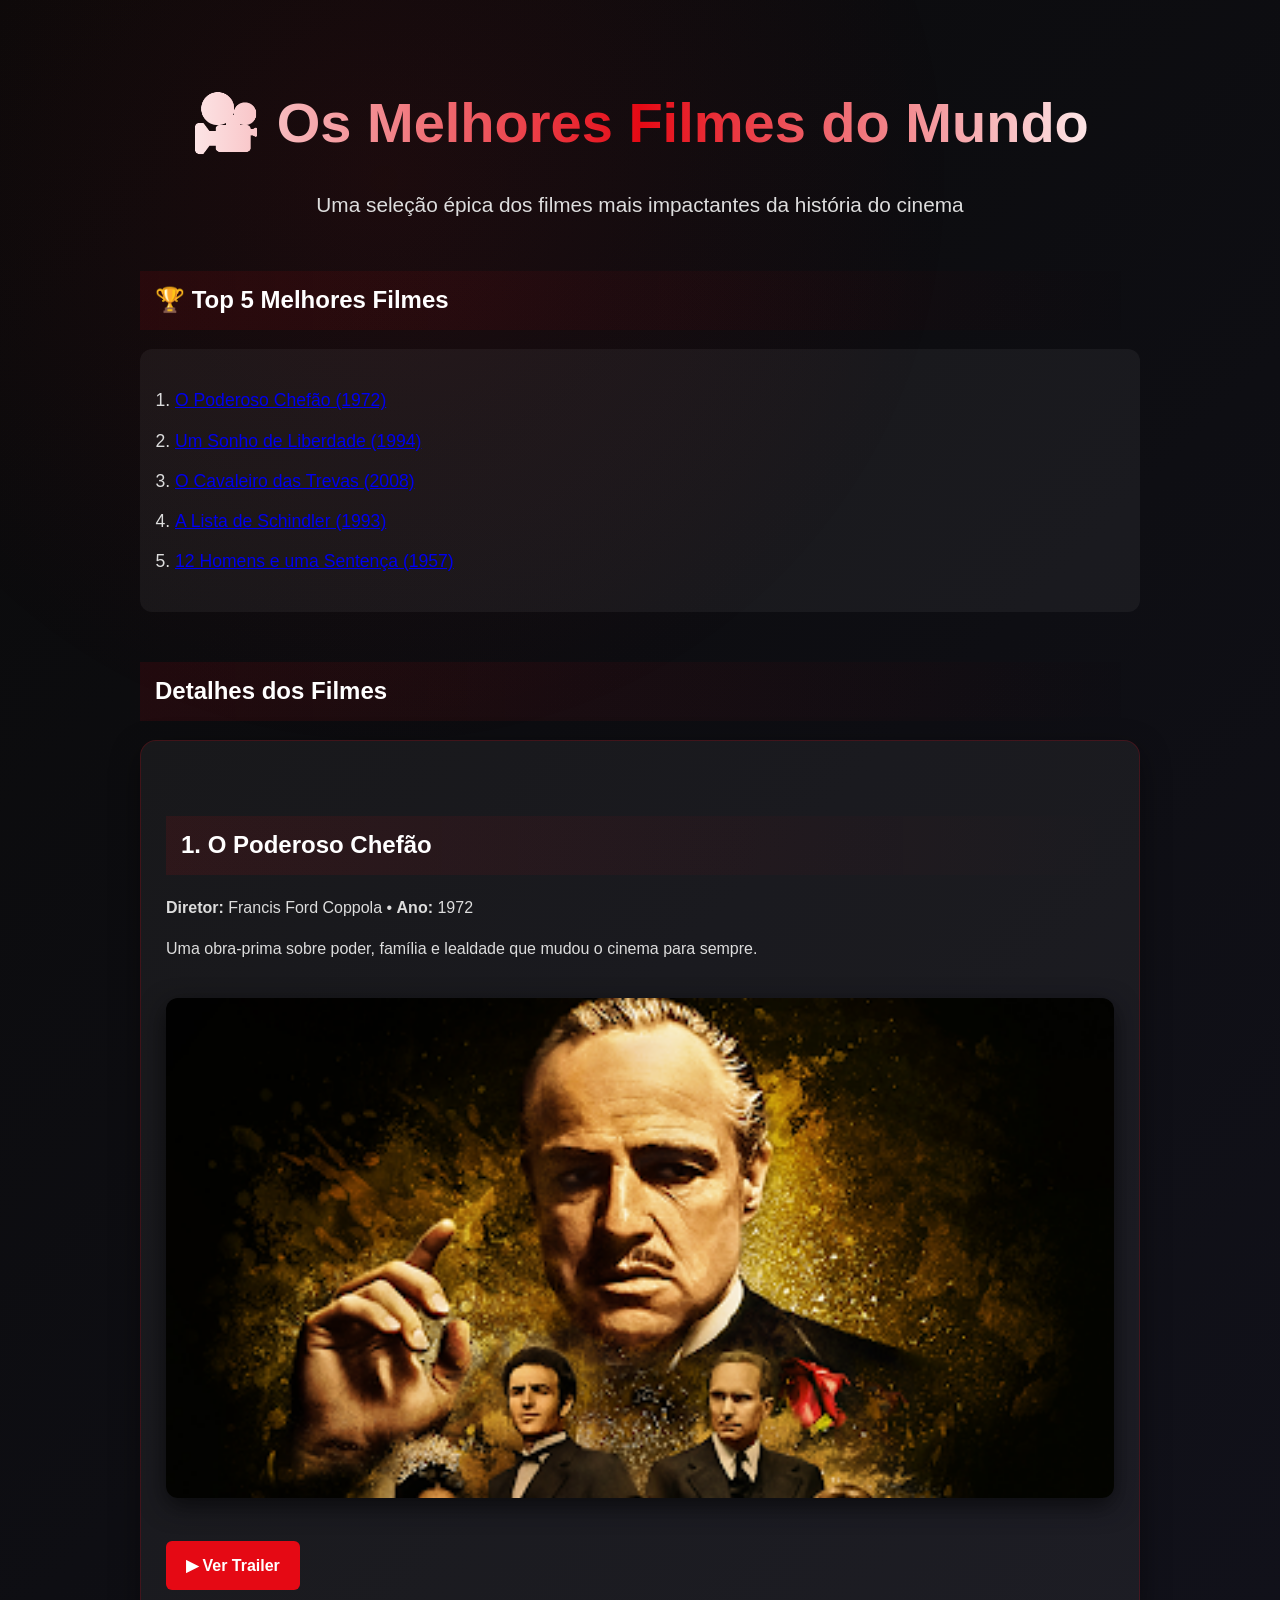
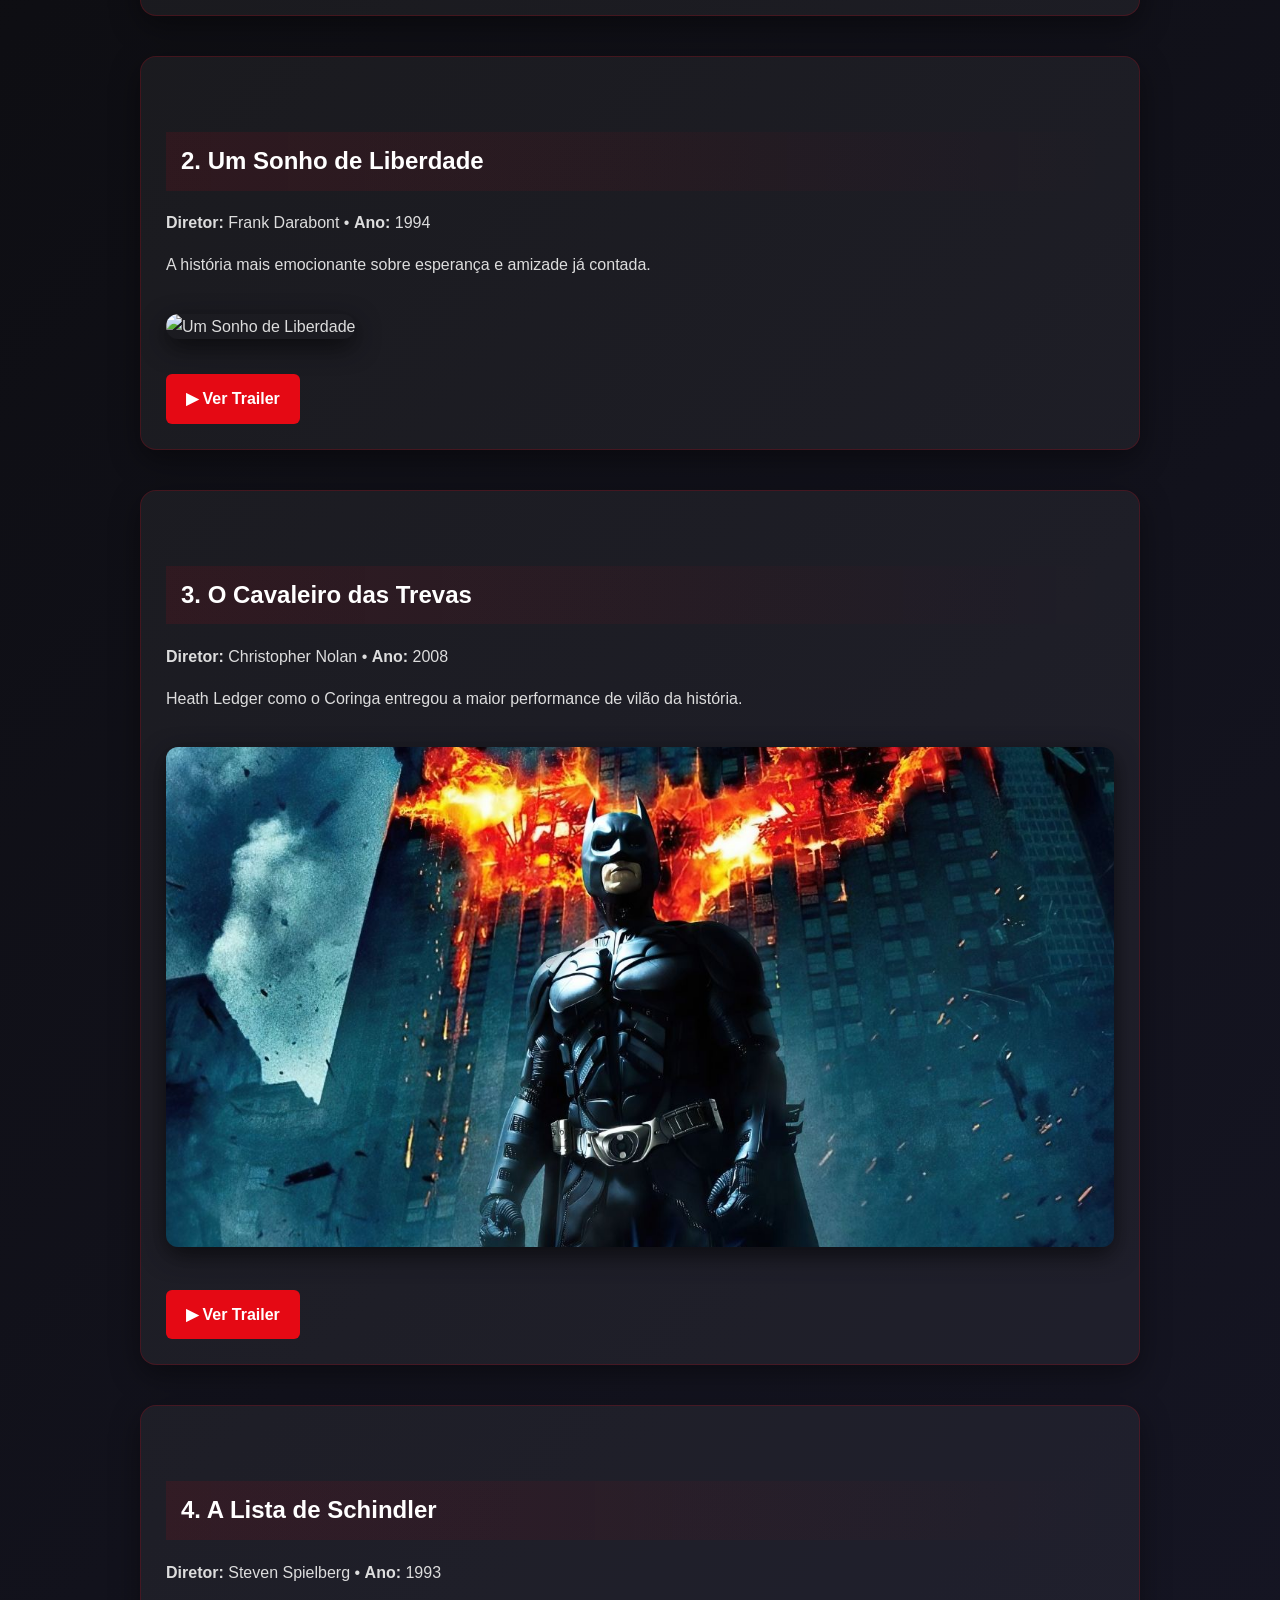
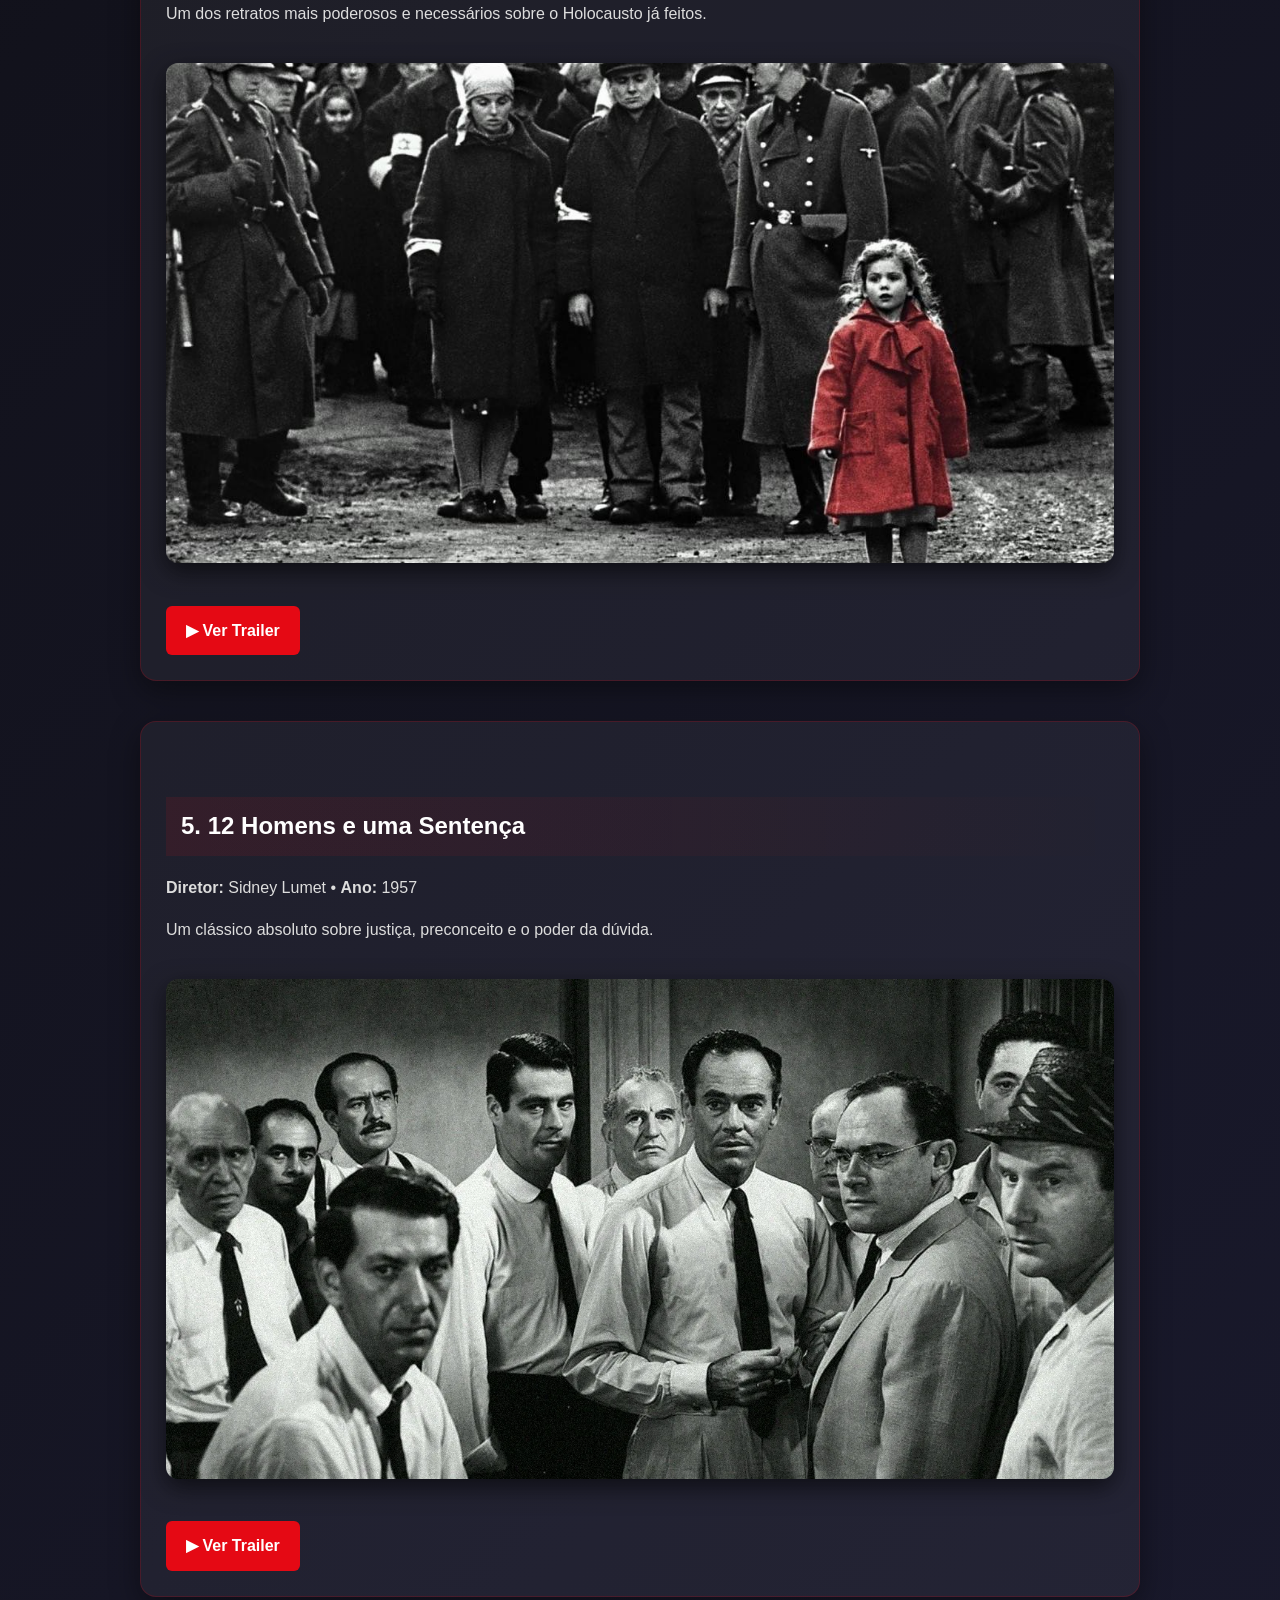
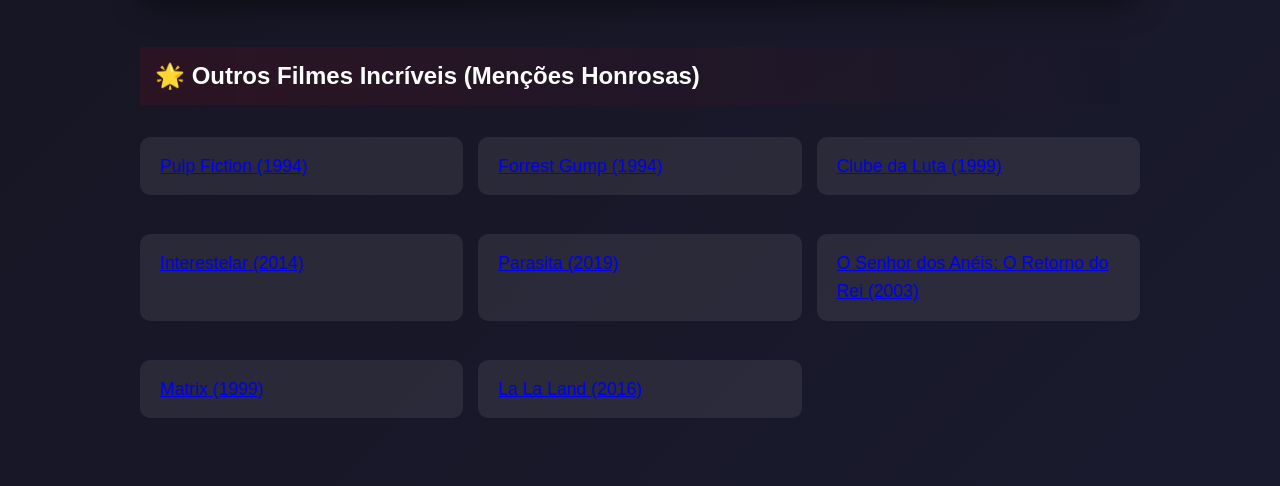
==== jhon-main/vscode/index.html @ 6035730d "Add files via upload" ====
<!DOCTYPE html>
<html lang="pt-BR">
<head>
    <meta charset="UTF-8">
    <meta name="viewport" content="width=device-width, initial-scale=1.0">
    <title>Os Melhores Filmes do Mundo</title>
    <link rel="stylesheet" href="style2.css">
    <style>
        .btn-trailer {
            display: inline-block;
            margin-top: 15px;
            padding: 12px 20px;
            background-color: #e50914;
            color: white;
            text-decoration: none;
            border-radius: 6px;
            font-weight: bold;
            transition: all 0.3s;
        }
        .btn-trailer:hover {
            background-color: #f40612;
            transform: scale(1.05);
        }
        .filme h2 a {
            color: inherit;
            text-decoration: none;
        }
        .filme h2 a:hover {
            text-decoration: underline;
            color: #e50914;
        }
    </style>
</head>
<body>

    <div class="container">
        <h1>🎥 Os Melhores Filmes do Mundo</h1>
        <p style="text-align: center; font-size: 1.3rem; margin-bottom: 40px;">
            Uma seleção épica dos filmes mais impactantes da história do cinema
        </p>

        <h2>🏆 Top 5 Melhores Filmes</h2>
        <ol>
            <li><a href="https://www.imdb.com/title/tt0068646/" target="_blank">O Poderoso Chefão (1972)</a></li>
            <li><a href="https://www.imdb.com/title/tt0111161/" target="_blank">Um Sonho de Liberdade (1994)</a></li>
            <li><a href="https://www.imdb.com/title/tt0468569/" target="_blank">O Cavaleiro das Trevas (2008)</a></li>
            <li><a href="https://www.imdb.com/title/tt0108052/" target="_blank">A Lista de Schindler (1993)</a></li>
            <li><a href="https://www.imdb.com/title/tt0050083/" target="_blank">12 Homens e uma Sentença (1957)</a></li>
        </ol>

        <h2>Detalhes dos Filmes</h2>

        <div class="filme fade-in">
            <h2><a href="https://www.imdb.com/title/tt0068646/" target="_blank">1. O Poderoso Chefão</a></h2>
            <p><strong>Diretor:</strong> Francis Ford Coppola • <strong>Ano:</strong> 1972</p>
            <p>Uma obra-prima sobre poder, família e lealdade que mudou o cinema para sempre.</p>
            <img src="imagens/unnamed.png" alt="O Poderoso Chefão">
            <br>
            <a href="https://www.youtube.com/watch?v=1x0GpEZnwa8" target="_blank" class="btn-trailer">
                ▶ Ver Trailer
            </a>
        </div>

        <div class="filme fade-in">
            <h2><a href="https://www.imdb.com/title/tt0111161/" target="_blank">2. Um Sonho de Liberdade</a></h2>
            <p><strong>Diretor:</strong> Frank Darabont • <strong>Ano:</strong> 1994</p>
            <p>A história mais emocionante sobre esperança e amizade já contada.</p>
            <img src="/vscode/imagens/20083748.jpg" alt="Um Sonho de Liberdade">
            <br>
            <a href="https://www.youtube.com/watch?v=PLl99DlL6b4" target="_blank" class="btn-trailer">
                ▶ Ver Trailer
            </a>
        </div>

        <div class="filme fade-in">
            <h2><a href="https://www.imdb.com/title/tt0468569/" target="_blank">3. O Cavaleiro das Trevas</a></h2>
            <p><strong>Diretor:</strong> Christopher Nolan • <strong>Ano:</strong> 2008</p>
            <p>Heath Ledger como o Coringa entregou a maior performance de vilão da história.</p>
            <img src="/vscode/imagens/batman_cavaleiro_das_trevas_capa.jpg" alt="O Cavaleiro das Trevas">
            <br>
            <a href="https://www.youtube.com/watch?v=EXeTwQWrcwY" target="_blank" class="btn-trailer">
                ▶ Ver Trailer
            </a>
        </div>

        <div class="filme fade-in">
            <h2><a href="https://www.imdb.com/title/tt0108052/" target="_blank">4. A Lista de Schindler</a></h2>
            <p><strong>Diretor:</strong> Steven Spielberg • <strong>Ano:</strong> 1993</p>
            <p>Um dos retratos mais poderosos e necessários sobre o Holocausto já feitos.</p>
            <img src="imagens/91-A_Lista_de_Schindler.jpg" alt="A Lista de Schindler">
            <br>
            <a href="https://www.youtube.com/watch?v=gG22XNhtnoY" target="_blank" class="btn-trailer">
                ▶ Ver Trailer
            </a>
        </div>

        <div class="filme fade-in">
            <h2><a href="https://www.imdb.com/title/tt0050083/" target="_blank">5. 12 Homens e uma Sentença</a></h2>
            <p><strong>Diretor:</strong> Sidney Lumet • <strong>Ano:</strong> 1957</p>
            <p>Um clássico absoluto sobre justiça, preconceito e o poder da dúvida.</p>
            <img src="imagens/DOZE-HOMENS-E-UMA-SENTENCA.jpg." alt="12 Homens e uma Sentença">
            <br>
            <a href="https://www.youtube.com/watch?v=TEN-2uTi2c0" target="_blank" class="btn-trailer">
                ▶ Ver Trailer
            </a>
        </div>

        <h2>🌟 Outros Filmes Incríveis (Menções Honrosas)</h2>
        <ul>
            <li><a href="https://www.imdb.com/title/tt0110912/" target="_blank">Pulp Fiction (1994)</a></li>
            <li><a href="https://www.imdb.com/title/tt0109830/" target="_blank">Forrest Gump (1994)</a></li>
            <li><a href="https://www.imdb.com/title/tt0137523/" target="_blank">Clube da Luta (1999)</a></li>
            <li><a href="https://www.imdb.com/title/tt0816692/" target="_blank">Interestelar (2014)</a></li>
            <li><a href="https://www.imdb.com/title/tt6751668/" target="_blank">Parasita (2019)</a></li>
            <li><a href="https://www.imdb.com/title/tt0167260/" target="_blank">O Senhor dos Anéis: O Retorno do Rei (2003)</a></li>
            <li><a href="https://www.imdb.com/title/tt0133093/" target="_blank">Matrix (1999)</a></li>
            <li><a href="https://www.imdb.com/title/tt3783958/" target="_blank">La La Land (2016)</a></li>
        </ul>
    </div>

</body>
</html>
---- jhon-main/vscode/style2.css ----
<style>
:root {
    --primary: #0f0f0f;
    --accent: #e50914;
}

body {
    font-family: 'Segoe UI', Arial, sans-serif;
    background: linear-gradient(135deg, #0a0a0a, #1a1a2e);
    color: #ddd;
    margin: 0;
    padding: 40px 20px;
    line-height: 1.6;
}

h1 {
    text-align: center;
    font-size: 3.5rem;
    background: linear-gradient(90deg, #ffffff, #e50914, #ffffff);
    -webkit-background-clip: text;
    -webkit-text-fill-color: transparent;
    margin-bottom: 10px;
    animation: titleGlow 4s ease-in-out infinite alternate;
}

h2 {
    color: #fff;
    border-left: 5px solid var(--accent);
    padding-left: 15px;
    margin-top: 50px;
    background: linear-gradient(to right, rgba(229, 9, 20, 0.1), transparent);
    padding-top: 10px;
    padding-bottom: 10px;
}

.container {
    max-width: 1000px;
    margin: 0 auto;
}

.filme {
    background: rgba(255, 255, 255, 0.05);
    border-radius: 16px;
    padding: 25px;
    margin-bottom: 40px;
    box-shadow: 0 10px 30px rgba(0, 0, 0, 0.4);
    transition: all 0.4s ease;
    border: 1px solid rgba(229, 9, 20, 0.2);
}

.filme:hover {
    transform: translateY(-10px);
    box-shadow: 0 20px 40px rgba(229, 9, 20, 0.3);
    border-color: var(--accent);
}

.filme img {
    width: 100%;
    max-height: 500px;
    object-fit: cover;
    border-radius: 12px;
    margin: 20px 0;
    box-shadow: 0 8px 25px rgba(0, 0, 0, 0.6);
    transition: transform 0.5s ease;
}

.filme:hover img {
    transform: scale(1.03);
}

ol {
    background: rgba(255, 255, 255, 0.05);
    padding: 25px 35px;
    border-radius: 12px;
    border-left: 6px solid var(--accent);
}

li {
    margin: 12px 0;
    font-size: 1.1rem;
    transition: color 0.3s;
}

li:hover {
    color: #e50914;
}

ul {
    display: grid;
    grid-template-columns: repeat(auto-fit, minmax(280px, 1fr));
    gap: 15px;
    padding: 0;
    list-style: none;
}

ul li {
    background: rgba(255, 255, 255, 0.08);
    padding: 15px 20px;
    border-radius: 10px;
    transition: all 0.3s ease;
}

ul li:hover {
    background: var(--accent);
    color: white;
    transform: translateX(10px);
}

/* Animações */
@keyframes titleGlow {
    from { filter: brightness(1); }
    to { filter: brightness(1.3); }
}

.fade-in {
    animation: fadeIn 1.2s ease forwards;
}

@keyframes fadeIn {
    from {
        opacity: 0;
        transform: translateY(30px);
    }
    to {
        opacity: 1;
        transform: translateY(0);
    }
}

/* Efeito de gradiente animado no fundo */
body::before {
    content: '';
    position: fixed;
    top: 0;
    left: 0;
    width: 100%;
    height: 100%;
    background: radial-gradient(circle at 30% 20%, rgba(229, 9, 20, 0.08), transparent 50%);
    pointer-events: none;
    z-index: -1;
    animation: gradientMove 25s ease infinite;
}

@keyframes gradientMove {
    0% { transform: translate(0, 0); }
    50% { transform: translate(30px, 50px); }
    100% { transform: translate(0, 0); }
}
</style>
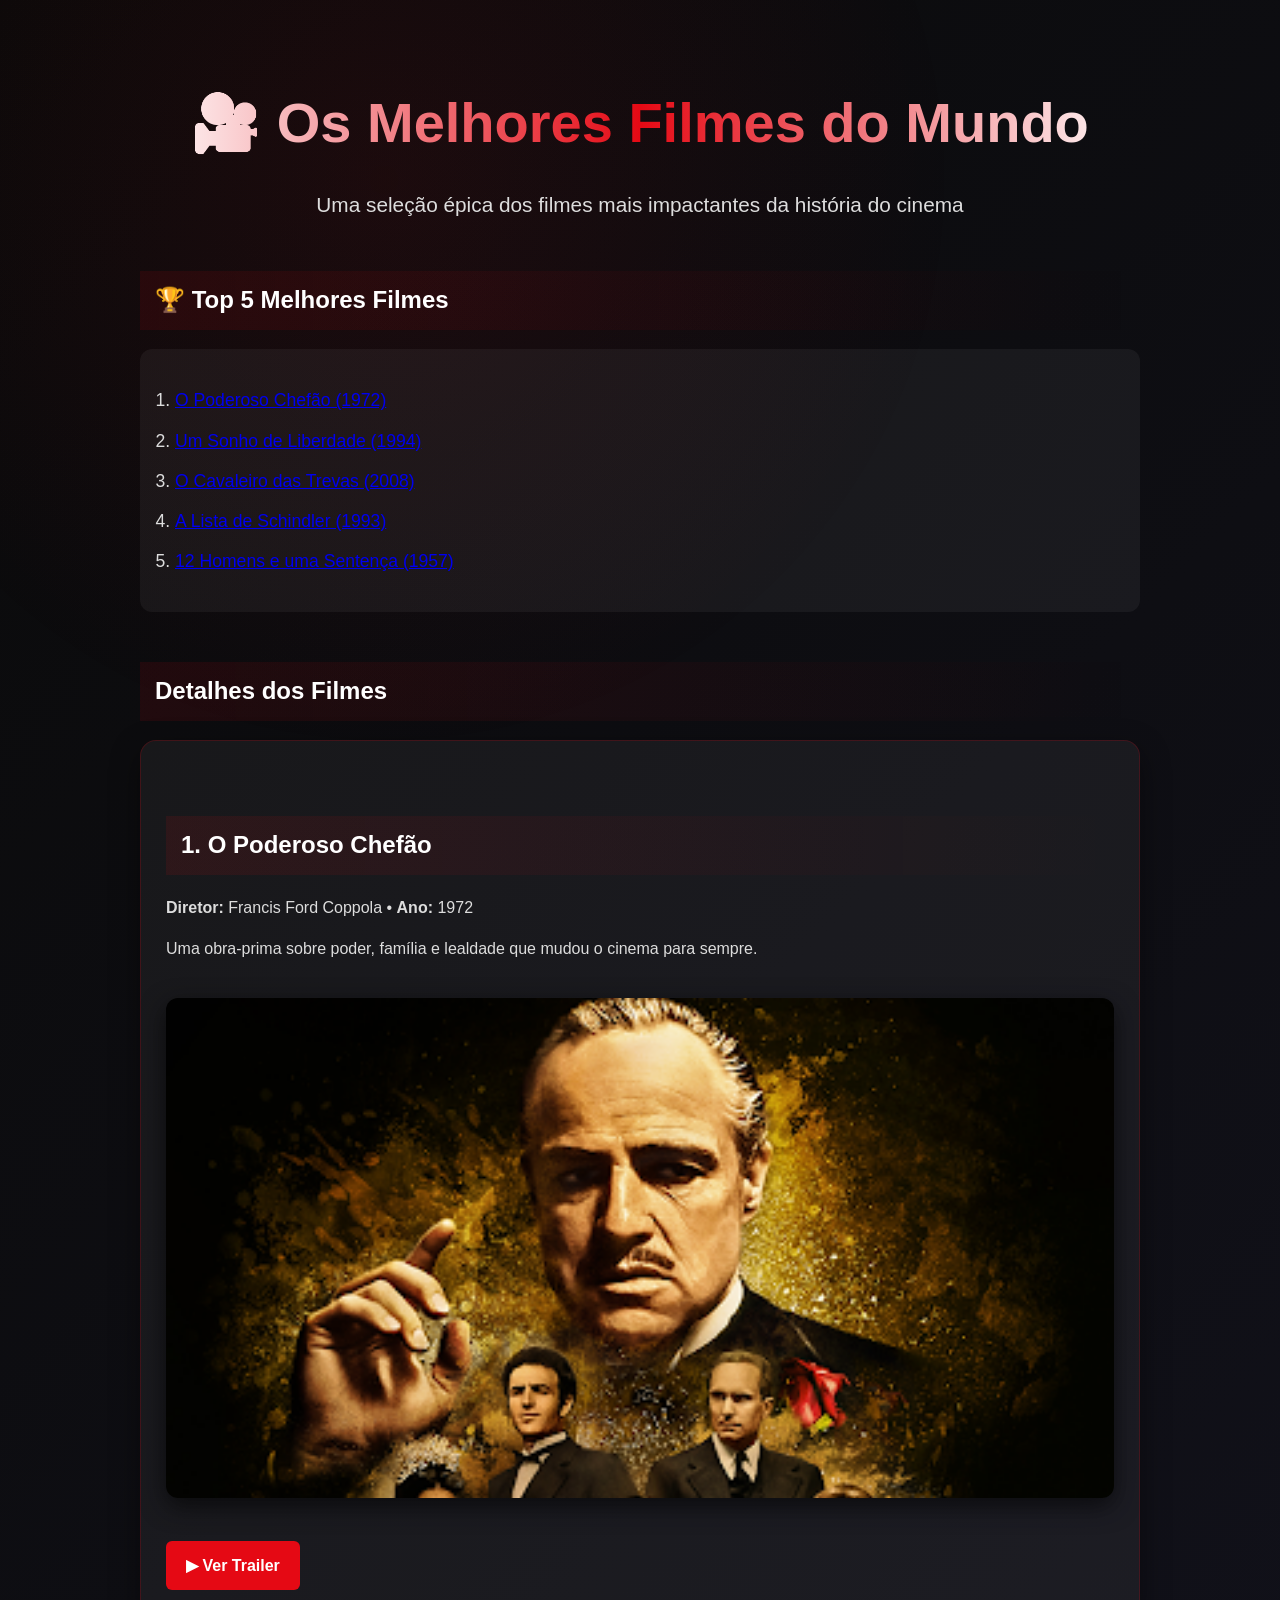
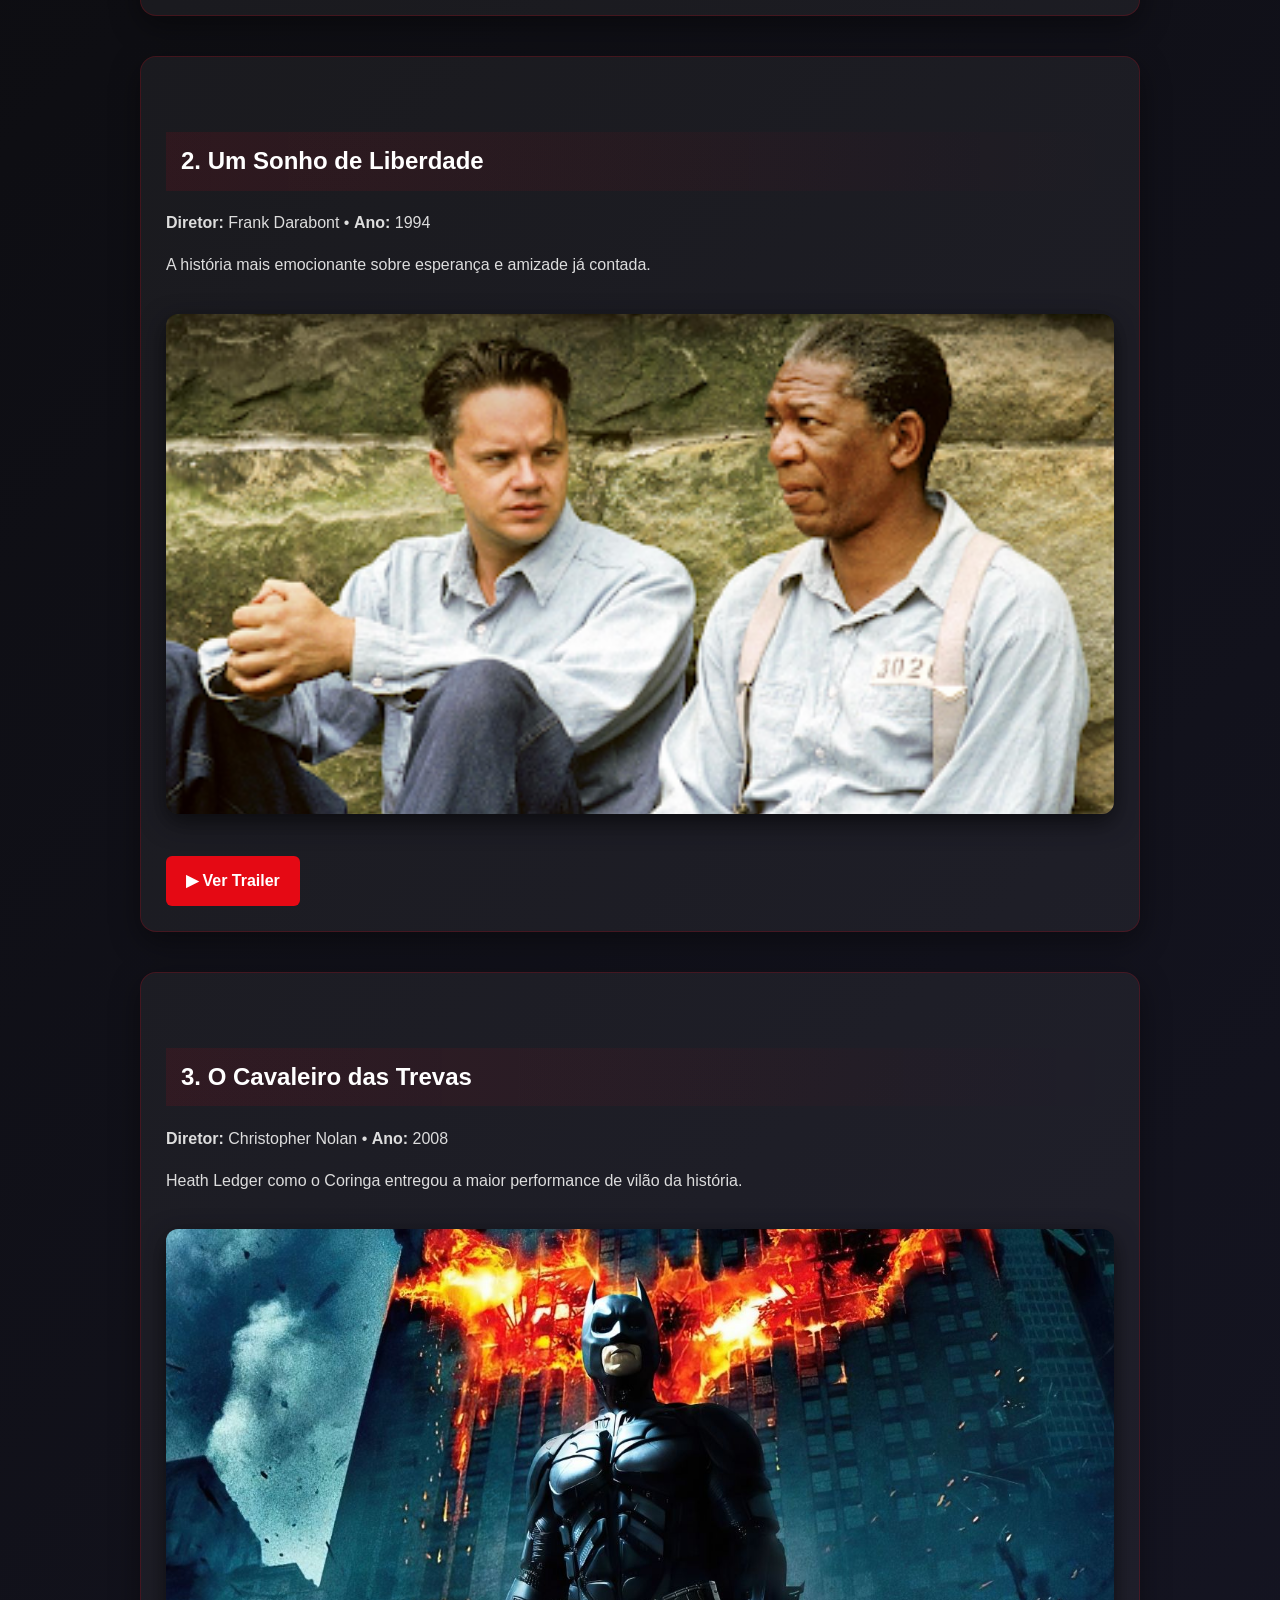
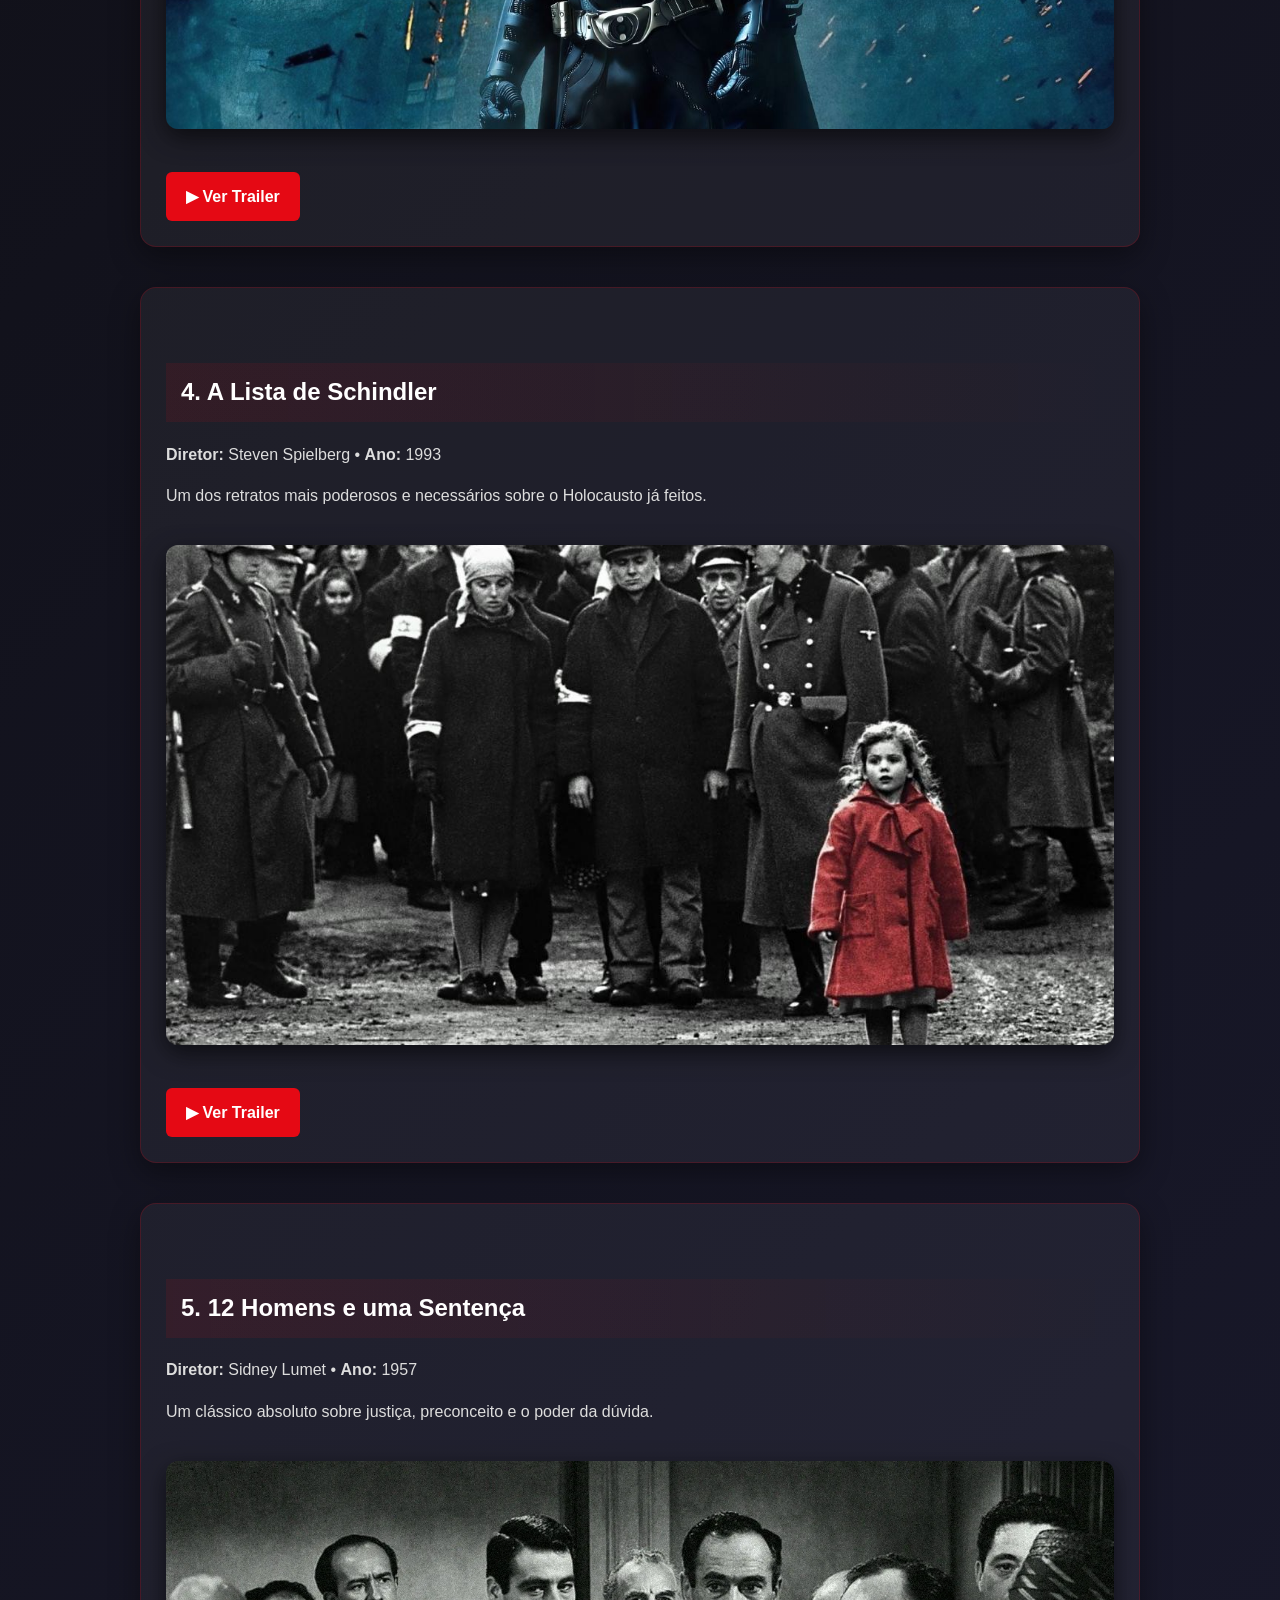
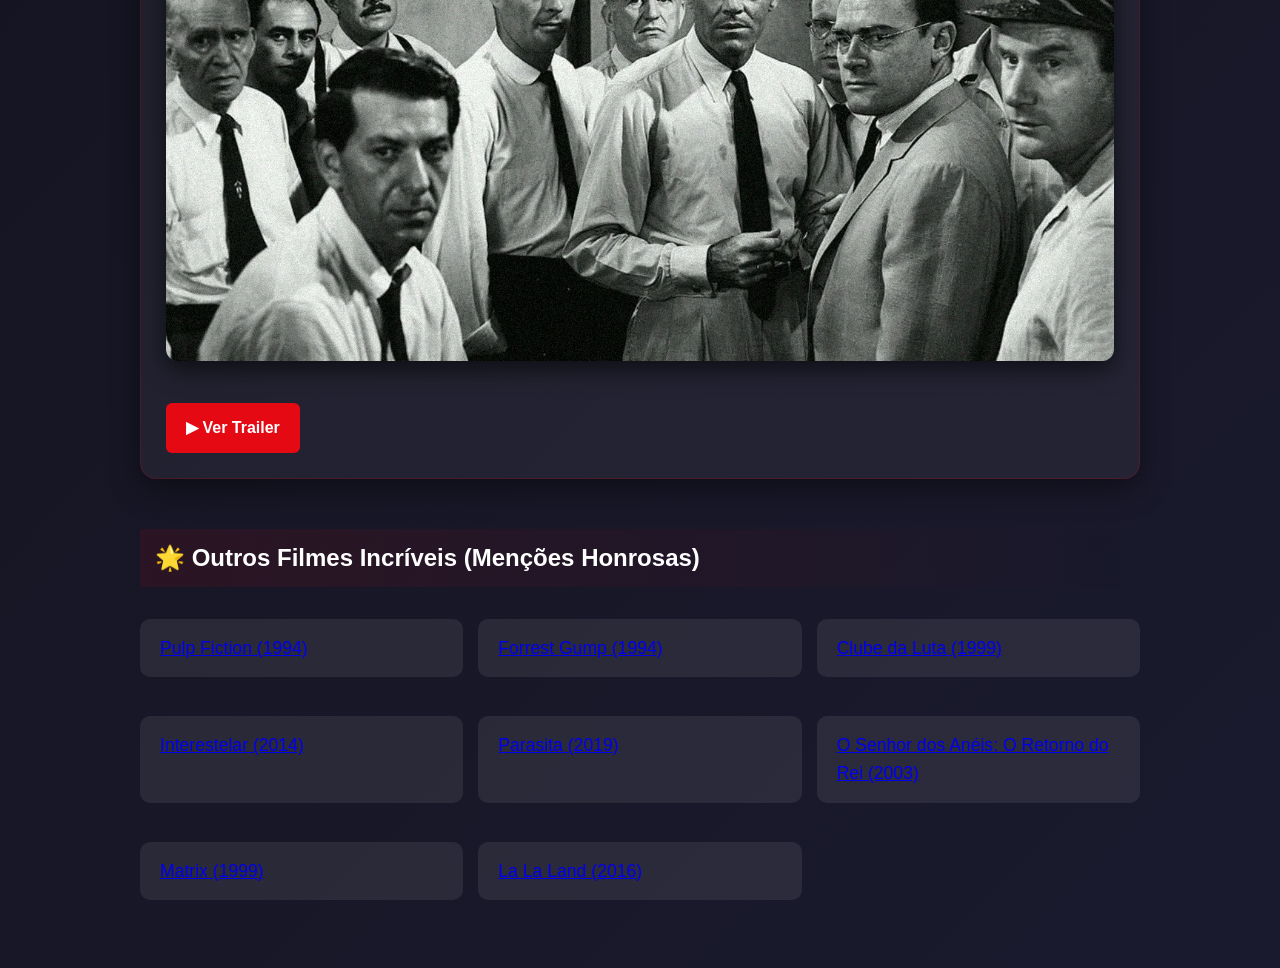
==== commit 0a33bc21: "Add files via upload" ====
--- a/jhon-main/vscode/index.html
+++ b/jhon-main/vscode/index.html
@@ -65,7 +65,7 @@
             <h2><a href="https://www.imdb.com/title/tt0111161/" target="_blank">2. Um Sonho de Liberdade</a></h2>
             <p><strong>Diretor:</strong> Frank Darabont • <strong>Ano:</strong> 1994</p>
             <p>A história mais emocionante sobre esperança e amizade já contada.</p>
-            <img src="/vscode/imagens/20083748.jpg" alt="Um Sonho de Liberdade">
+            <img src="/jhon-main/vscode/imagens/um sonho libertador.png" alt="Um Sonho de Liberdade">
             <br>
             <a href="https://www.youtube.com/watch?v=PLl99DlL6b4" target="_blank" class="btn-trailer">
                 ▶ Ver Trailer
